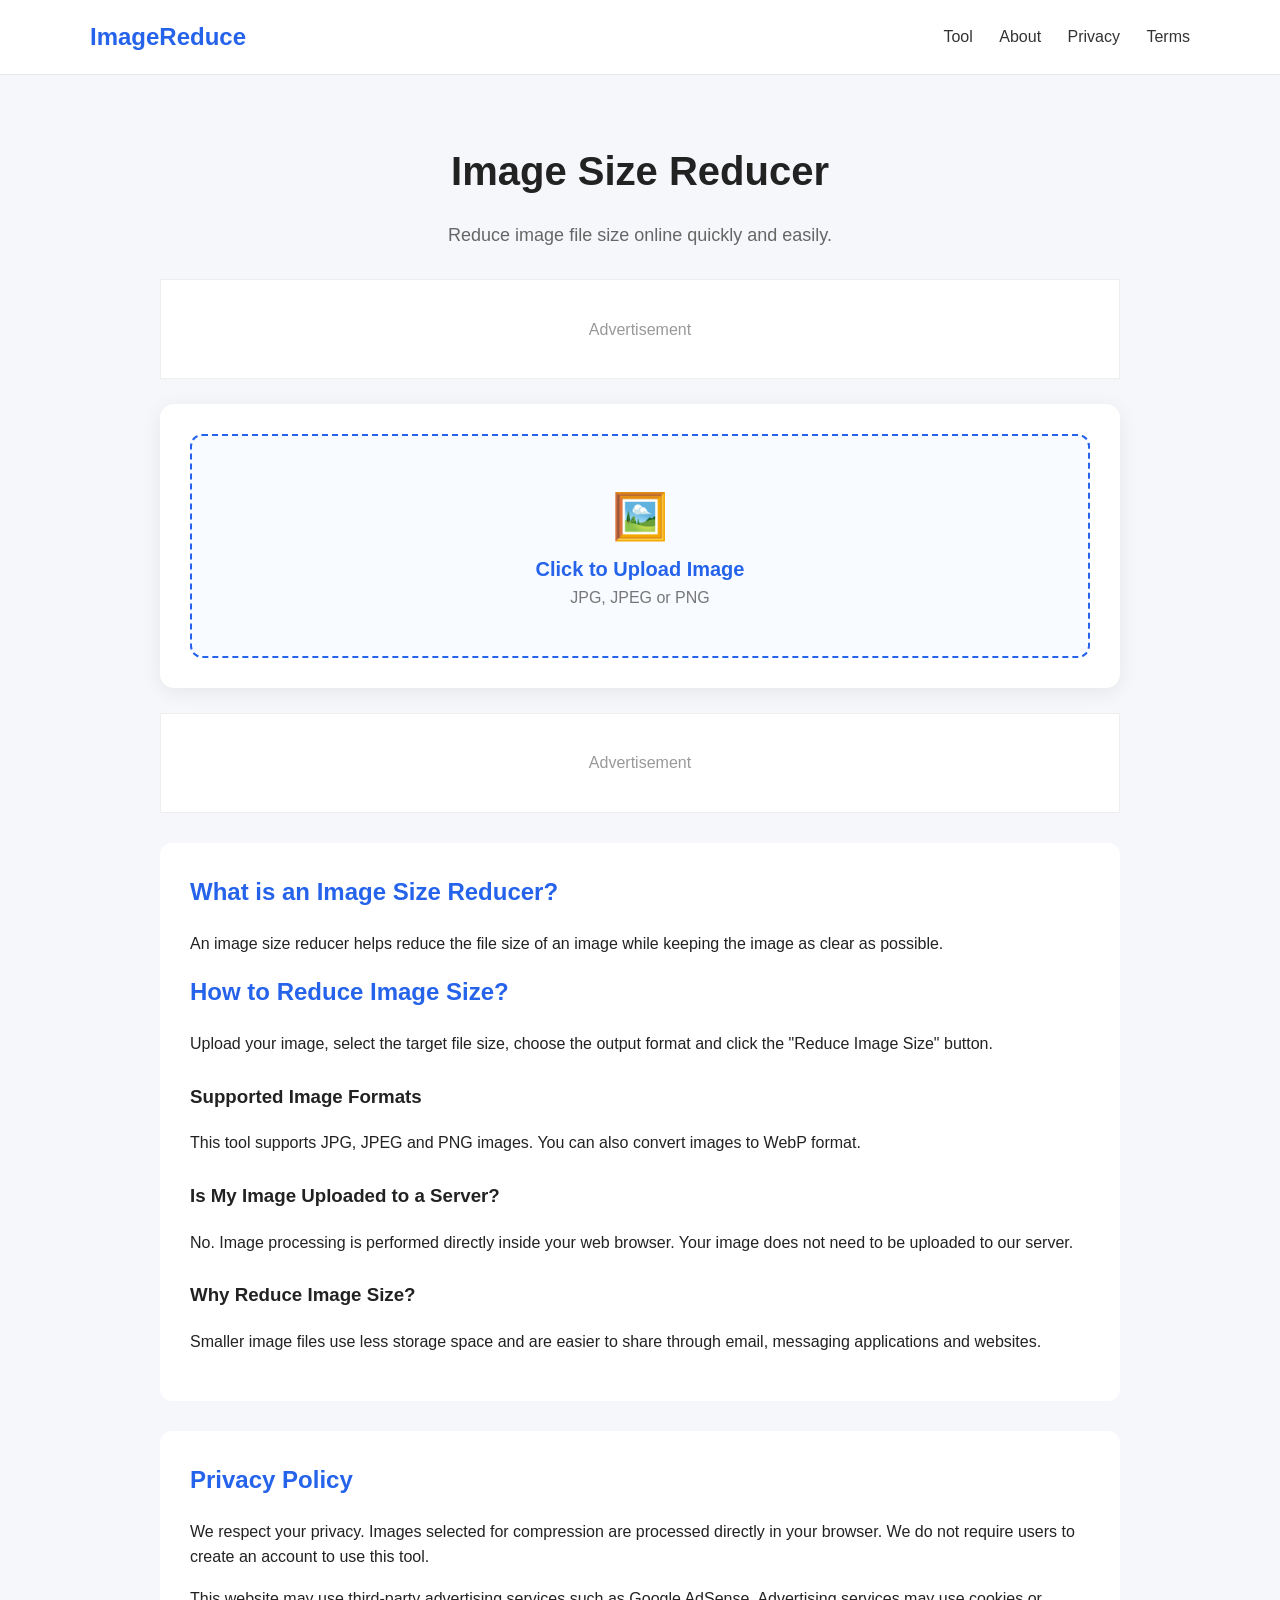
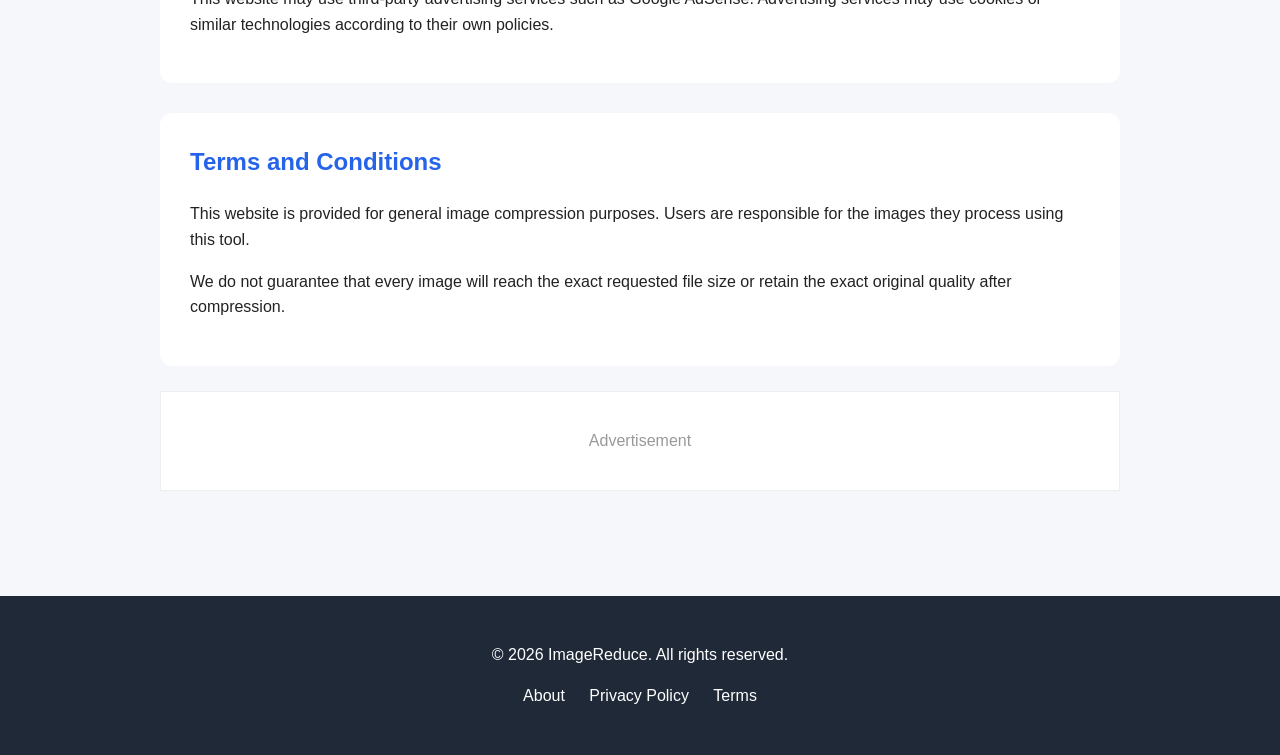
==== index.html @ 8b6aefeb "Add files via upload" ====
<!DOCTYPE html>
<html lang="en">
<head>
<meta charset="UTF-8">
<meta name="viewport" content="width=device-width, initial-scale=1.0">
<title>Image Size Reducer - Compress Images Online</title>
<meta name="description" content="Reduce image size online for free. Compress JPG, JPEG and PNG images to a target file size without uploading them to a server.">
<meta name="robots" content="index, follow">

<style>
*{box-sizing:border-box}
body{margin:0;font-family:Arial,Helvetica,sans-serif;background:#f5f7fb;color:#222;line-height:1.6}
header{background:#fff;border-bottom:1px solid #e5e7eb;padding:18px 20px}
.navbar{max-width:1100px;margin:auto;display:flex;justify-content:space-between;align-items:center}
.logo{font-size:24px;font-weight:bold;color:#2563eb}
nav a{color:#333;text-decoration:none;margin-left:22px}
nav a:hover{color:#2563eb}
.container{max-width:1000px;margin:auto;padding:30px 20px}
.hero{text-align:center;margin:25px 0 30px}
.hero h1{font-size:40px;margin-bottom:10px}
.hero p{color:#666;font-size:18px}
.ad-box{min-height:100px;background:#fff;border:1px solid #eee;display:flex;justify-content:center;align-items:center;color:#999;margin:25px 0}
.tool{background:#fff;border-radius:14px;padding:30px;box-shadow:0 4px 20px rgba(0,0,0,.07)}
.upload-area{border:2px dashed #2563eb;background:#f8fbff;border-radius:12px;padding:45px 20px;text-align:center;cursor:pointer}
.upload-area:hover{background:#eff6ff}
.upload-icon{font-size:45px}
.upload-title{font-size:20px;font-weight:bold;color:#2563eb}
.upload-subtitle{color:#777}
#imageInput{display:none}
#toolContent{display:none;margin-top:30px}
.preview{text-align:center;margin-bottom:25px}
.preview img{max-width:100%;max-height:350px;border-radius:8px;border:1px solid #ddd}
.info-grid{display:grid;grid-template-columns:repeat(2,1fr);gap:15px;margin-bottom:25px}
.info-card{background:#f7f8fa;padding:18px;border-radius:9px;text-align:center}
.info-card strong{display:block;margin-bottom:5px}
.option-section,.resize-section{margin-top:25px}
.option-section label,.resize-section label{font-weight:bold;display:block;margin-bottom:8px}
select,input[type="number"]{width:100%;padding:12px;border:1px solid #ccc;border-radius:7px;font-size:15px;background:#fff}
.custom-size{display:none;margin-top:12px}
.resize-grid{display:grid;grid-template-columns:1fr 1fr;gap:15px}
.button{border:0;background:#2563eb;color:#fff;padding:14px 25px;font-size:16px;border-radius:7px;cursor:pointer;margin-top:25px;width:100%}
.button:hover{background:#1d4ed8}
.result{display:none;margin-top:30px;padding:20px;border-radius:10px;background:#f0fdf4;border:1px solid #bbf7d0;text-align:center}
.result h3{margin-top:0}
.saving{font-weight:bold;color:#15803d}
.download-button{display:inline-block;margin-top:15px;background:#16a34a;color:#fff;text-decoration:none;padding:12px 25px;border-radius:7px}
.download-button:hover{background:#15803d}
.content{background:#fff;margin-top:30px;padding:30px;border-radius:12px}
.content h2{color:#2563eb;margin-top:0}
.content h3{margin-top:25px}
footer{margin-top:50px;background:#1f2937;color:#fff;text-align:center;padding:30px 20px}
footer a{color:#fff;text-decoration:none;margin:0 10px}
@media(max-width:700px){
.navbar{flex-direction:column;gap:15px}
nav a{margin:0 8px}
.hero h1{font-size:30px}
.tool{padding:20px}
.info-grid,.resize-grid{grid-template-columns:1fr}
}
</style>
</head>

<body>
<header>
<div class="navbar">
<div class="logo">ImageReduce</div>
<nav>
<a href="#tool">Tool</a>
<a href="#about">About</a>
<a href="#privacy">Privacy</a>
<a href="#terms">Terms</a>
</nav>
</div>
</header>

<main class="container">
<section class="hero">
<h1>Image Size Reducer</h1>
<p>Reduce image file size online quickly and easily.</p>
</section>

<div class="ad-box">Advertisement</div>

<section class="tool" id="tool">
<div class="upload-area" onclick="document.getElementById('imageInput').click()">
<div class="upload-icon">🖼️</div>
<div class="upload-title">Click to Upload Image</div>
<div class="upload-subtitle">JPG, JPEG or PNG</div>
<input type="file" id="imageInput" accept="image/jpeg,image/jpg,image/png" onchange="loadImage(event)">
</div>

<div id="toolContent">
<div class="preview"><img id="previewImage" alt="Selected image preview"></div>

<div class="info-grid">
<div class="info-card"><strong>Original Size</strong><span id="originalSize">-</span></div>
<div class="info-card"><strong>Original Dimensions</strong><span id="originalDimensions">-</span></div>
</div>

<div class="option-section">
<label for="targetSize">Target Image Size</label>
<select id="targetSize" onchange="changeTargetSize()">
<option value="50">50 KB</option>
<option value="100">100 KB</option>
<option value="200">200 KB</option>
<option value="500">500 KB</option>
<option value="1024">1 MB</option>
<option value="custom">Custom Size</option>
</select>
<div class="custom-size" id="customSizeBox">
<input type="number" id="customSize" placeholder="Enter size in KB" min="1">
</div>
</div>

<div class="resize-section">
<label>Image Dimensions</label>
<div class="resize-grid">
<input type="number" id="imageWidth" placeholder="Width in pixels" min="1">
<input type="number" id="imageHeight" placeholder="Height in pixels" min="1">
</div>
<p style="color:#777;font-size:14px">Leave these empty to keep the original dimensions.</p>
</div>

<div class="option-section">
<label for="outputFormat">Output Format</label>
<select id="outputFormat">
<option value="original">Keep Original Format</option>
<option value="jpeg">JPG / JPEG</option>
<option value="png">PNG</option>
<option value="webp">WebP</option>
</select>
</div>

<button class="button" onclick="compressImage()">Reduce Image Size</button>

<div class="result" id="result">
<h3>Image Successfully Reduced</h3>
<p>Original Size: <strong id="resultOriginal">-</strong></p>
<p>New Size: <strong id="resultNew">-</strong></p>
<p>Size Saved: <span class="saving" id="resultSaving">-</span></p>
<a id="downloadButton" class="download-button" download="reduced-image">Download Reduced Image</a>
</div>
</div>
</section>

<div class="ad-box">Advertisement</div>

<section class="content" id="about">
<h2>What is an Image Size Reducer?</h2>
<p>An image size reducer helps reduce the file size of an image while keeping the image as clear as possible.</p>

<h2>How to Reduce Image Size?</h2>
<p>Upload your image, select the target file size, choose the output format and click the "Reduce Image Size" button.</p>

<h3>Supported Image Formats</h3>
<p>This tool supports JPG, JPEG and PNG images. You can also convert images to WebP format.</p>

<h3>Is My Image Uploaded to a Server?</h3>
<p>No. Image processing is performed directly inside your web browser. Your image does not need to be uploaded to our server.</p>

<h3>Why Reduce Image Size?</h3>
<p>Smaller image files use less storage space and are easier to share through email, messaging applications and websites.</p>
</section>

<section class="content" id="privacy">
<h2>Privacy Policy</h2>
<p>We respect your privacy. Images selected for compression are processed directly in your browser. We do not require users to create an account to use this tool.</p>
<p>This website may use third-party advertising services such as Google AdSense. Advertising services may use cookies or similar technologies according to their own policies.</p>
</section>

<section class="content" id="terms">
<h2>Terms and Conditions</h2>
<p>This website is provided for general image compression purposes. Users are responsible for the images they process using this tool.</p>
<p>We do not guarantee that every image will reach the exact requested file size or retain the exact original quality after compression.</p>
</section>

<div class="ad-box">Advertisement</div>
</main>

<footer>
<p>© 2026 ImageReduce. All rights reserved.</p>
<p>
<a href="#about">About</a>
<a href="#privacy">Privacy Policy</a>
<a href="#terms">Terms</a>
</p>
</footer>

<script>
let selectedFile=null;
let originalImage=null;

function loadImage(event){
const file=event.target.files[0];
if(!file)return;
selectedFile=file;

const reader=new FileReader();
reader.onload=function(e){
const img=new Image();
img.onload=function(){
originalImage=img;
document.getElementById("previewImage").src=e.target.result;
document.getElementById("originalSize").innerText=formatBytes(file.size);
document.getElementById("originalDimensions").innerText=img.width+" × "+img.height;
document.getElementById("imageWidth").value=img.width;
document.getElementById("imageHeight").value=img.height;
document.getElementById("toolContent").style.display="block";
document.getElementById("result").style.display="none";
};
img.src=e.target.result;
};
reader.readAsDataURL(file);
}

function changeTargetSize(){
const value=document.getElementById("targetSize").value;
document.getElementById("customSizeBox").style.display=value==="custom"?"block":"none";
}

async function compressImage(){
if(!selectedFile||!originalImage){
alert("Please select an image first.");
return;
}

let targetKB;
const target=document.getElementById("targetSize").value;

if(target==="custom"){
targetKB=parseInt(document.getElementById("customSize").value);
if(!targetKB||targetKB<=0){
alert("Please enter a valid target size.");
return;
}
}else{
targetKB=parseInt(target);
}

const targetBytes=targetKB*1024;

let width=parseInt(document.getElementById("imageWidth").value);
let height=parseInt(document.getElementById("imageHeight").value);

if(!width||!height){
width=originalImage.width;
height=originalImage.height;
}

let format=document.getElementById("outputFormat").value;

if(format==="original"){
format=selectedFile.type==="image/png"?"png":"jpeg";
}

const canvas=document.createElement("canvas");
canvas.width=width;
canvas.height=height;

const ctx=canvas.getContext("2d");
ctx.clearRect(0,0,width,height);
ctx.drawImage(originalImage,0,0,width,height);

let mimeType;
if(format==="png")mimeType="image/png";
else if(format==="webp")mimeType="image/webp";
else mimeType="image/jpeg";

if(format==="png"){
canvas.toBlob(function(blob){
showResult(blob,format);
},mimeType);
return;
}

let minQuality=.05;
let maxQuality=1;
let bestBlob=null;

for(let i=0;i<12;i++){
const quality=(minQuality+maxQuality)/2;
const blob=await canvasToBlob(canvas,mimeType,quality);

if(blob.size>targetBytes){
maxQuality=quality;
}else{
bestBlob=blob;
minQuality=quality;
}
}

if(!bestBlob){
bestBlob=await canvasToBlob(canvas,mimeType,.05);
}

showResult(bestBlob,format);
}

function canvasToBlob(canvas,type,quality){
return new Promise(resolve=>{
canvas.toBlob(resolve,type,quality);
});
}

function showResult(blob,format){
document.getElementById("resultOriginal").innerText=formatBytes(selectedFile.size);
document.getElementById("resultNew").innerText=formatBytes(blob.size);

let saving=((selectedFile.size-blob.size)/selectedFile.size)*100;
if(saving<0)saving=0;

document.getElementById("resultSaving").innerText=saving.toFixed(1)+"%";

const url=URL.createObjectURL(blob);
const downloadButton=document.getElementById("downloadButton");
downloadButton.href=url;

let extension=format==="png"?"png":format==="webp"?"webp":"jpg";
downloadButton.download="reduced-image."+extension;

document.getElementById("result").style.display="block";
document.getElementById("result").scrollIntoView({behavior:"smooth"});
}

function formatBytes(bytes){
if(bytes===0)return"0 Bytes";
const sizes=["Bytes","KB","MB","GB"];
const i=Math.floor(Math.log(bytes)/Math.log(1024));
return parseFloat((bytes/Math.pow(1024,i)).toFixed(2))+" "+sizes[i];
}
</script>
</body>
</html>
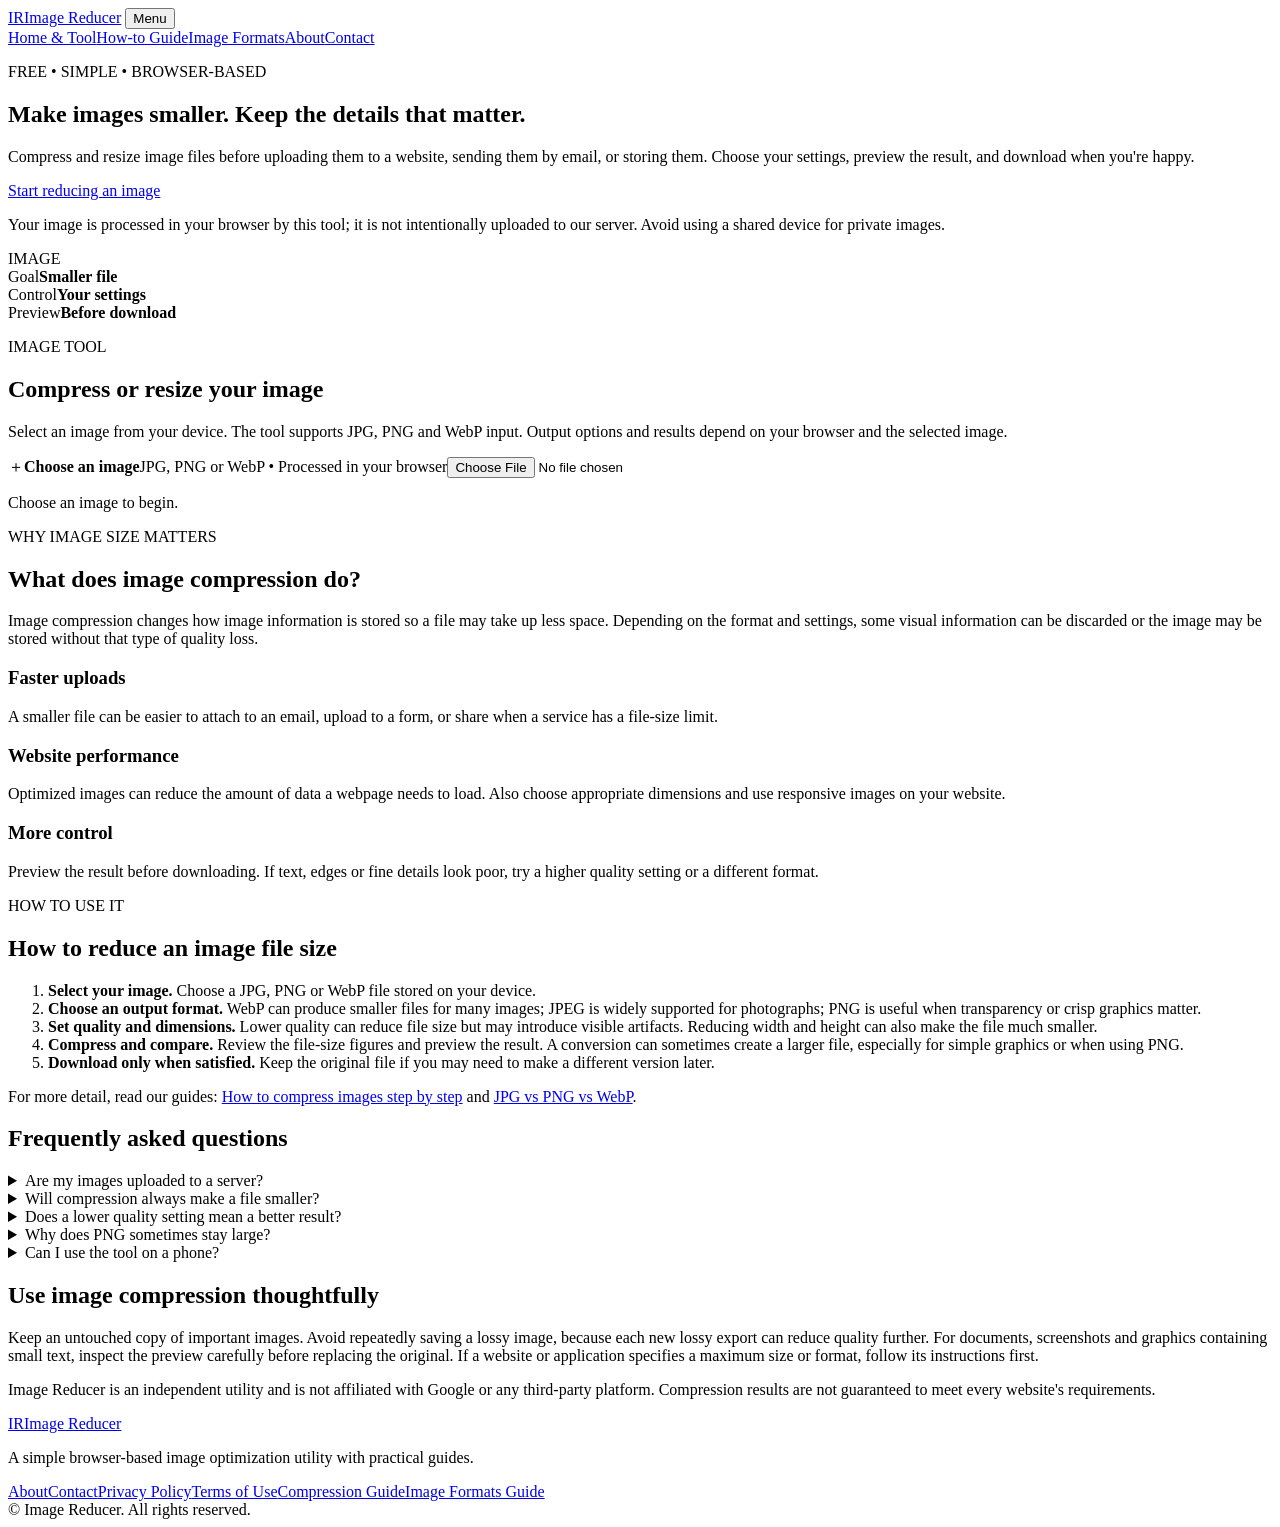
==== commit 72b2bb8f: "Add files via upload to improve the image reducer website" ====
--- a/index.html
+++ b/index.html
@@ -1,333 +1,118 @@
-<!DOCTYPE html>
+<!doctype html>
 <html lang="en">
 <head>
-<meta charset="UTF-8">
-<meta name="viewport" content="width=device-width, initial-scale=1.0">
-<title>Image Size Reducer - Compress Images Online</title>
-<meta name="description" content="Reduce image size online for free. Compress JPG, JPEG and PNG images to a target file size without uploading them to a server.">
-<meta name="robots" content="index, follow">
-
-<style>
-*{box-sizing:border-box}
-body{margin:0;font-family:Arial,Helvetica,sans-serif;background:#f5f7fb;color:#222;line-height:1.6}
-header{background:#fff;border-bottom:1px solid #e5e7eb;padding:18px 20px}
-.navbar{max-width:1100px;margin:auto;display:flex;justify-content:space-between;align-items:center}
-.logo{font-size:24px;font-weight:bold;color:#2563eb}
-nav a{color:#333;text-decoration:none;margin-left:22px}
-nav a:hover{color:#2563eb}
-.container{max-width:1000px;margin:auto;padding:30px 20px}
-.hero{text-align:center;margin:25px 0 30px}
-.hero h1{font-size:40px;margin-bottom:10px}
-.hero p{color:#666;font-size:18px}
-.ad-box{min-height:100px;background:#fff;border:1px solid #eee;display:flex;justify-content:center;align-items:center;color:#999;margin:25px 0}
-.tool{background:#fff;border-radius:14px;padding:30px;box-shadow:0 4px 20px rgba(0,0,0,.07)}
-.upload-area{border:2px dashed #2563eb;background:#f8fbff;border-radius:12px;padding:45px 20px;text-align:center;cursor:pointer}
-.upload-area:hover{background:#eff6ff}
-.upload-icon{font-size:45px}
-.upload-title{font-size:20px;font-weight:bold;color:#2563eb}
-.upload-subtitle{color:#777}
-#imageInput{display:none}
-#toolContent{display:none;margin-top:30px}
-.preview{text-align:center;margin-bottom:25px}
-.preview img{max-width:100%;max-height:350px;border-radius:8px;border:1px solid #ddd}
-.info-grid{display:grid;grid-template-columns:repeat(2,1fr);gap:15px;margin-bottom:25px}
-.info-card{background:#f7f8fa;padding:18px;border-radius:9px;text-align:center}
-.info-card strong{display:block;margin-bottom:5px}
-.option-section,.resize-section{margin-top:25px}
-.option-section label,.resize-section label{font-weight:bold;display:block;margin-bottom:8px}
-select,input[type="number"]{width:100%;padding:12px;border:1px solid #ccc;border-radius:7px;font-size:15px;background:#fff}
-.custom-size{display:none;margin-top:12px}
-.resize-grid{display:grid;grid-template-columns:1fr 1fr;gap:15px}
-.button{border:0;background:#2563eb;color:#fff;padding:14px 25px;font-size:16px;border-radius:7px;cursor:pointer;margin-top:25px;width:100%}
-.button:hover{background:#1d4ed8}
-.result{display:none;margin-top:30px;padding:20px;border-radius:10px;background:#f0fdf4;border:1px solid #bbf7d0;text-align:center}
-.result h3{margin-top:0}
-.saving{font-weight:bold;color:#15803d}
-.download-button{display:inline-block;margin-top:15px;background:#16a34a;color:#fff;text-decoration:none;padding:12px 25px;border-radius:7px}
-.download-button:hover{background:#15803d}
-.content{background:#fff;margin-top:30px;padding:30px;border-radius:12px}
-.content h2{color:#2563eb;margin-top:0}
-.content h3{margin-top:25px}
-footer{margin-top:50px;background:#1f2937;color:#fff;text-align:center;padding:30px 20px}
-footer a{color:#fff;text-decoration:none;margin:0 10px}
-@media(max-width:700px){
-.navbar{flex-direction:column;gap:15px}
-nav a{margin:0 8px}
-.hero h1{font-size:30px}
-.tool{padding:20px}
-.info-grid,.resize-grid{grid-template-columns:1fr}
-}
-</style>
+  <meta charset="utf-8">
+  <meta name="viewport" content="width=device-width, initial-scale=1">
+  <title>Image Reducer — Compress and Resize Images Free</title>
+  <meta name="description" content="Reduce image file size in your browser. Compress JPG, PNG and WebP images, resize dimensions, preview the result and download your optimized image.">
+  <meta name="robots" content="index,follow">
+  <link rel="canonical" href="https://akshayaicw100-debug.github.io/">
+  <link rel="stylesheet" href="assets/styles.css">
+  <script defer src="assets/app.js"></script>
+  <meta name="theme-color" content="#f5f7fb">
+  <script type="application/ld+json">
+  {
+    "@context":"https://schema.org",
+    "@type":"WebApplication",
+    "name":"Image Reducer",
+    "url":"https://akshayaicw100-debug.github.io/",
+    "applicationCategory":"MultimediaApplication",
+    "operatingSystem":"Any",
+    "description":"A browser-based image compression and resizing tool with practical image optimization guides.",
+    "offers":{"@type":"Offer","price":"0","priceCurrency":"USD"}
+  }
+  </script>
 </head>
-
 <body>
-<header>
-<div class="navbar">
-<div class="logo">ImageReduce</div>
-<nav>
-<a href="#tool">Tool</a>
-<a href="#about">About</a>
-<a href="#privacy">Privacy</a>
-<a href="#terms">Terms</a>
-</nav>
-</div>
+<header class="site-header">
+  <div class="container nav">
+    <a class="brand" href="index.html" aria-label="Image Reducer home"><span class="brand-mark">IR</span><span>Image Reducer</span></a>
+    <button class="menu-toggle" aria-expanded="false" aria-controls="nav-links">Menu</button>
+    <nav id="nav-links" class="nav-links" aria-label="Main navigation">
+      <a href="index.html">Home & Tool</a><a href="guides/how-to-compress-images.html">How-to Guide</a><a href="guides/jpg-png-webp.html">Image Formats</a><a href="about.html">About</a><a href="contact.html">Contact</a>
+    </nav>
+  </div>
 </header>
-
-<main class="container">
+<main>
 <section class="hero">
-<h1>Image Size Reducer</h1>
-<p>Reduce image file size online quickly and easily.</p>
+  <div class="container hero-grid">
+    <div>
+      <p class="eyebrow">FREE • SIMPLE • BROWSER-BASED</p>
+      <h1>Make images smaller. Keep the details that matter.</h1>
+      <p class="lead">Compress and resize image files before uploading them to a website, sending them by email, or storing them. Choose your settings, preview the result, and download when you're happy.</p>
+      <a class="button button-secondary" href="#image-tool">Start reducing an image</a>
+      <p class="small-note">Your image is processed in your browser by this tool; it is not intentionally uploaded to our server. Avoid using a shared device for private images.</p>
+    </div>
+    <div class="hero-card" aria-label="Image optimization overview">
+      <div class="mock-photo"><span>IMAGE</span></div>
+      <div class="mock-stats"><div><span class="stat-label">Goal</span><strong>Smaller file</strong></div><div><span class="stat-label">Control</span><strong>Your settings</strong></div><div><span class="stat-label">Preview</span><strong>Before download</strong></div></div>
+    </div>
+  </div>
 </section>
-
-<div class="ad-box">Advertisement</div>
-
-<section class="tool" id="tool">
-<div class="upload-area" onclick="document.getElementById('imageInput').click()">
-<div class="upload-icon">🖼️</div>
-<div class="upload-title">Click to Upload Image</div>
-<div class="upload-subtitle">JPG, JPEG or PNG</div>
-<input type="file" id="imageInput" accept="image/jpeg,image/jpg,image/png" onchange="loadImage(event)">
-</div>
-
-<div id="toolContent">
-<div class="preview"><img id="previewImage" alt="Selected image preview"></div>
-
-<div class="info-grid">
-<div class="info-card"><strong>Original Size</strong><span id="originalSize">-</span></div>
-<div class="info-card"><strong>Original Dimensions</strong><span id="originalDimensions">-</span></div>
-</div>
-
-<div class="option-section">
-<label for="targetSize">Target Image Size</label>
-<select id="targetSize" onchange="changeTargetSize()">
-<option value="50">50 KB</option>
-<option value="100">100 KB</option>
-<option value="200">200 KB</option>
-<option value="500">500 KB</option>
-<option value="1024">1 MB</option>
-<option value="custom">Custom Size</option>
-</select>
-<div class="custom-size" id="customSizeBox">
-<input type="number" id="customSize" placeholder="Enter size in KB" min="1">
-</div>
-</div>
-
-<div class="resize-section">
-<label>Image Dimensions</label>
-<div class="resize-grid">
-<input type="number" id="imageWidth" placeholder="Width in pixels" min="1">
-<input type="number" id="imageHeight" placeholder="Height in pixels" min="1">
-</div>
-<p style="color:#777;font-size:14px">Leave these empty to keep the original dimensions.</p>
-</div>
-
-<div class="option-section">
-<label for="outputFormat">Output Format</label>
-<select id="outputFormat">
-<option value="original">Keep Original Format</option>
-<option value="jpeg">JPG / JPEG</option>
-<option value="png">PNG</option>
-<option value="webp">WebP</option>
-</select>
-</div>
-
-<button class="button" onclick="compressImage()">Reduce Image Size</button>
-
-<div class="result" id="result">
-<h3>Image Successfully Reduced</h3>
-<p>Original Size: <strong id="resultOriginal">-</strong></p>
-<p>New Size: <strong id="resultNew">-</strong></p>
-<p>Size Saved: <span class="saving" id="resultSaving">-</span></p>
-<a id="downloadButton" class="download-button" download="reduced-image">Download Reduced Image</a>
-</div>
-</div>
+<section class="section" id="image-tool">
+  <div class="container">
+    <div class="section-heading"><p class="eyebrow">IMAGE TOOL</p><h2>Compress or resize your image</h2><p>Select an image from your device. The tool supports JPG, PNG and WebP input. Output options and results depend on your browser and the selected image.</p></div>
+    <div class="tool-card">
+      <label class="upload-zone" for="imageInput"><span class="upload-icon" aria-hidden="true">＋</span><strong>Choose an image</strong><span>JPG, PNG or WebP • Processed in your browser</span><input id="imageInput" type="file" accept="image/jpeg,image/png,image/webp"></label>
+      <p id="status" class="status" role="status" aria-live="polite">Choose an image to begin.</p>
+      <div id="settings" class="settings" hidden>
+        <div class="settings-grid">
+          <div><label for="format">Output format</label><select id="format"><option value="image/webp">WebP (usually smaller)</option><option value="image/jpeg">JPEG</option><option value="image/png">PNG (may not reduce size)</option></select></div>
+          <div><label for="quality">Quality: <span id="qualityValue">80%</span></label><input id="quality" type="range" min="10" max="100" value="80"><p class="field-help">Quality affects JPEG and WebP output. PNG is lossless and ignores this slider.</p></div>
+          <div><label for="maxWidth">Maximum width (px)</label><input id="maxWidth" type="number" min="1" max="12000" placeholder="Original width"></div>
+          <div><label for="maxHeight">Maximum height (px)</label><input id="maxHeight" type="number" min="1" max="12000" placeholder="Original height"></div>
+        </div>
+        <div class="button-row"><button id="compressBtn" class="button" type="button">Compress image</button><button id="resetBtn" class="button button-secondary" type="button">Reset</button></div>
+        <div id="results" class="results" hidden>
+          <div class="result-stats"><div><span class="stat-label">Original</span><strong id="originalSize">—</strong></div><div><span class="stat-label">New file</span><strong id="newSize">—</strong></div><div><span class="stat-label">Change</span><strong id="savedSize">—</strong></div></div>
+          <div class="preview-grid"><figure><img id="originalPreview" alt="Original image preview"><figcaption>Original image</figcaption></figure><figure><img id="newPreview" alt="Compressed image preview"><figcaption>Compressed preview</figcaption></figure></div>
+          <p id="resultNote" class="field-help"></p><a id="downloadBtn" class="button" download="compressed-image.webp" href="#">Download compressed image</a>
+        </div>
+      </div>
+    </div>
+  </div>
 </section>
-
-<div class="ad-box">Advertisement</div>
-
-<section class="content" id="about">
-<h2>What is an Image Size Reducer?</h2>
-<p>An image size reducer helps reduce the file size of an image while keeping the image as clear as possible.</p>
-
-<h2>How to Reduce Image Size?</h2>
-<p>Upload your image, select the target file size, choose the output format and click the "Reduce Image Size" button.</p>
-
-<h3>Supported Image Formats</h3>
-<p>This tool supports JPG, JPEG and PNG images. You can also convert images to WebP format.</p>
-
-<h3>Is My Image Uploaded to a Server?</h3>
-<p>No. Image processing is performed directly inside your web browser. Your image does not need to be uploaded to our server.</p>
-
-<h3>Why Reduce Image Size?</h3>
-<p>Smaller image files use less storage space and are easier to share through email, messaging applications and websites.</p>
+<section class="section section-tint">
+  <div class="container">
+    <div class="section-heading"><p class="eyebrow">WHY IMAGE SIZE MATTERS</p><h2>What does image compression do?</h2><p>Image compression changes how image information is stored so a file may take up less space. Depending on the format and settings, some visual information can be discarded or the image may be stored without that type of quality loss.</p></div>
+    <div class="three-cards">
+      <article class="info-card"><h3>Faster uploads</h3><p>A smaller file can be easier to attach to an email, upload to a form, or share when a service has a file-size limit.</p></article>
+      <article class="info-card"><h3>Website performance</h3><p>Optimized images can reduce the amount of data a webpage needs to load. Also choose appropriate dimensions and use responsive images on your website.</p></article>
+      <article class="info-card"><h3>More control</h3><p>Preview the result before downloading. If text, edges or fine details look poor, try a higher quality setting or a different format.</p></article>
+    </div>
+  </div>
 </section>
-
-<section class="content" id="privacy">
-<h2>Privacy Policy</h2>
-<p>We respect your privacy. Images selected for compression are processed directly in your browser. We do not require users to create an account to use this tool.</p>
-<p>This website may use third-party advertising services such as Google AdSense. Advertising services may use cookies or similar technologies according to their own policies.</p>
+<section class="section">
+  <div class="container content-narrow">
+    <p class="eyebrow">HOW TO USE IT</p><h2>How to reduce an image file size</h2>
+    <ol class="steps">
+      <li><strong>Select your image.</strong> Choose a JPG, PNG or WebP file stored on your device.</li>
+      <li><strong>Choose an output format.</strong> WebP can produce smaller files for many images; JPEG is widely supported for photographs; PNG is useful when transparency or crisp graphics matter.</li>
+      <li><strong>Set quality and dimensions.</strong> Lower quality can reduce file size but may introduce visible artifacts. Reducing width and height can also make the file much smaller.</li>
+      <li><strong>Compress and compare.</strong> Review the file-size figures and preview the result. A conversion can sometimes create a larger file, especially for simple graphics or when using PNG.</li>
+      <li><strong>Download only when satisfied.</strong> Keep the original file if you may need to make a different version later.</li>
+    </ol>
+    <p>For more detail, read our guides: <a href="guides/how-to-compress-images.html">How to compress images step by step</a> and <a href="guides/jpg-png-webp.html">JPG vs PNG vs WebP</a>.</p>
+  </div>
 </section>
-
-<section class="content" id="terms">
-<h2>Terms and Conditions</h2>
-<p>This website is provided for general image compression purposes. Users are responsible for the images they process using this tool.</p>
-<p>We do not guarantee that every image will reach the exact requested file size or retain the exact original quality after compression.</p>
+<section class="section section-tint">
+  <div class="container content-narrow">
+    <h2>Frequently asked questions</h2>
+    <details><summary>Are my images uploaded to a server?</summary><p>The compression operation in this page uses your browser's image and canvas features. The page does not contain code to upload the selected image to our server. Your browser, extensions or device environment may have their own behavior, so use a trusted device for sensitive files.</p></details>
+    <details><summary>Will compression always make a file smaller?</summary><p>No. Results depend on the original file, image dimensions, format and quality. A format conversion may create a larger file. Compare the results before downloading.</p></details>
+    <details><summary>Does a lower quality setting mean a better result?</summary><p>No. A lower quality setting usually means a smaller JPEG or WebP file but can also make details less clear. Choose a setting that balances appearance and file size for your use.</p></details>
+    <details><summary>Why does PNG sometimes stay large?</summary><p>PNG is lossless and works well for transparency, interface graphics and sharp-edged artwork. For photographs, JPEG or WebP may often provide a smaller file, depending on the image.</p></details>
+    <details><summary>Can I use the tool on a phone?</summary><p>Yes, in a modern browser. Large images may take longer to process or use substantial device memory. If a file fails, try a smaller image or another browser.</p></details>
+  </div>
 </section>
-
-<div class="ad-box">Advertisement</div>
+<section class="section">
+  <div class="container content-narrow">
+    <h2>Use image compression thoughtfully</h2>
+    <p>Keep an untouched copy of important images. Avoid repeatedly saving a lossy image, because each new lossy export can reduce quality further. For documents, screenshots and graphics containing small text, inspect the preview carefully before replacing the original. If a website or application specifies a maximum size or format, follow its instructions first.</p>
+    <p class="small-note">Image Reducer is an independent utility and is not affiliated with Google or any third-party platform. Compression results are not guaranteed to meet every website's requirements.</p>
+  </div>
+</section>
 </main>
-
-<footer>
-<p>© 2026 ImageReduce. All rights reserved.</p>
-<p>
-<a href="#about">About</a>
-<a href="#privacy">Privacy Policy</a>
-<a href="#terms">Terms</a>
-</p>
-</footer>
-
-<script>
-let selectedFile=null;
-let originalImage=null;
-
-function loadImage(event){
-const file=event.target.files[0];
-if(!file)return;
-selectedFile=file;
-
-const reader=new FileReader();
-reader.onload=function(e){
-const img=new Image();
-img.onload=function(){
-originalImage=img;
-document.getElementById("previewImage").src=e.target.result;
-document.getElementById("originalSize").innerText=formatBytes(file.size);
-document.getElementById("originalDimensions").innerText=img.width+" × "+img.height;
-document.getElementById("imageWidth").value=img.width;
-document.getElementById("imageHeight").value=img.height;
-document.getElementById("toolContent").style.display="block";
-document.getElementById("result").style.display="none";
-};
-img.src=e.target.result;
-};
-reader.readAsDataURL(file);
-}
-
-function changeTargetSize(){
-const value=document.getElementById("targetSize").value;
-document.getElementById("customSizeBox").style.display=value==="custom"?"block":"none";
-}
-
-async function compressImage(){
-if(!selectedFile||!originalImage){
-alert("Please select an image first.");
-return;
-}
-
-let targetKB;
-const target=document.getElementById("targetSize").value;
-
-if(target==="custom"){
-targetKB=parseInt(document.getElementById("customSize").value);
-if(!targetKB||targetKB<=0){
-alert("Please enter a valid target size.");
-return;
-}
-}else{
-targetKB=parseInt(target);
-}
-
-const targetBytes=targetKB*1024;
-
-let width=parseInt(document.getElementById("imageWidth").value);
-let height=parseInt(document.getElementById("imageHeight").value);
-
-if(!width||!height){
-width=originalImage.width;
-height=originalImage.height;
-}
-
-let format=document.getElementById("outputFormat").value;
-
-if(format==="original"){
-format=selectedFile.type==="image/png"?"png":"jpeg";
-}
-
-const canvas=document.createElement("canvas");
-canvas.width=width;
-canvas.height=height;
-
-const ctx=canvas.getContext("2d");
-ctx.clearRect(0,0,width,height);
-ctx.drawImage(originalImage,0,0,width,height);
-
-let mimeType;
-if(format==="png")mimeType="image/png";
-else if(format==="webp")mimeType="image/webp";
-else mimeType="image/jpeg";
-
-if(format==="png"){
-canvas.toBlob(function(blob){
-showResult(blob,format);
-},mimeType);
-return;
-}
-
-let minQuality=.05;
-let maxQuality=1;
-let bestBlob=null;
-
-for(let i=0;i<12;i++){
-const quality=(minQuality+maxQuality)/2;
-const blob=await canvasToBlob(canvas,mimeType,quality);
-
-if(blob.size>targetBytes){
-maxQuality=quality;
-}else{
-bestBlob=blob;
-minQuality=quality;
-}
-}
-
-if(!bestBlob){
-bestBlob=await canvasToBlob(canvas,mimeType,.05);
-}
-
-showResult(bestBlob,format);
-}
-
-function canvasToBlob(canvas,type,quality){
-return new Promise(resolve=>{
-canvas.toBlob(resolve,type,quality);
-});
-}
-
-function showResult(blob,format){
-document.getElementById("resultOriginal").innerText=formatBytes(selectedFile.size);
-document.getElementById("resultNew").innerText=formatBytes(blob.size);
-
-let saving=((selectedFile.size-blob.size)/selectedFile.size)*100;
-if(saving<0)saving=0;
-
-document.getElementById("resultSaving").innerText=saving.toFixed(1)+"%";
-
-const url=URL.createObjectURL(blob);
-const downloadButton=document.getElementById("downloadButton");
-downloadButton.href=url;
-
-let extension=format==="png"?"png":format==="webp"?"webp":"jpg";
-downloadButton.download="reduced-image."+extension;
-
-document.getElementById("result").style.display="block";
-document.getElementById("result").scrollIntoView({behavior:"smooth"});
-}
-
-function formatBytes(bytes){
-if(bytes===0)return"0 Bytes";
-const sizes=["Bytes","KB","MB","GB"];
-const i=Math.floor(Math.log(bytes)/Math.log(1024));
-return parseFloat((bytes/Math.pow(1024,i)).toFixed(2))+" "+sizes[i];
-}
-</script>
+<footer class="site-footer"><div class="container footer-grid"><div><a class="brand" href="index.html"><span class="brand-mark">IR</span><span>Image Reducer</span></a><p class="small-note">A simple browser-based image optimization utility with practical guides.</p></div><nav class="footer-links" aria-label="Footer navigation"><a href="about.html">About</a><a href="contact.html">Contact</a><a href="privacy.html">Privacy Policy</a><a href="terms.html">Terms of Use</a><a href="guides/how-to-compress-images.html">Compression Guide</a><a href="guides/jpg-png-webp.html">Image Formats Guide</a></nav></div><div class="container footer-bottom">© <span id="year"></span> Image Reducer. All rights reserved.</div></footer>
 </body>
-</html>
+</html>
